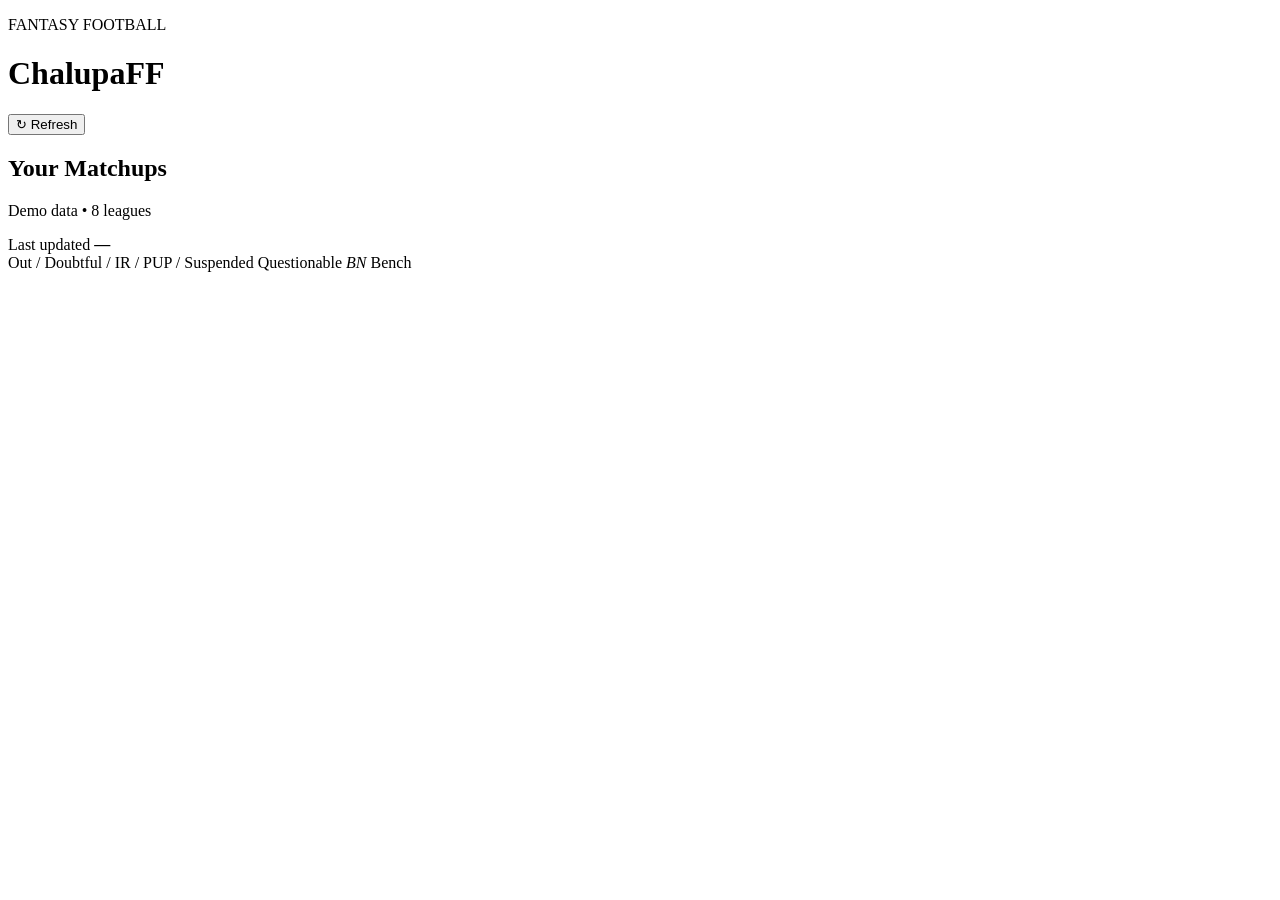
==== index.html @ 440c092e "Build ChalupaFF UI scaffold: index.html" ====
<!doctype html>
<html lang="en">
<head>
  <meta charset="utf-8">
  <meta name="viewport" content="width=device-width, initial-scale=1, viewport-fit=cover">
  <meta name="theme-color" content="#0b1220">
  <meta name="description" content="ChalupaFF fantasy football dashboard">
  <title>ChalupaFF</title>
  <link rel="stylesheet" href="styles.css">
</head>
<body>
  <header class="site-header">
    <div class="header-inner">
      <div>
        <p class="eyebrow">FANTASY FOOTBALL</p>
        <h1>ChalupaFF</h1>
      </div>
      <button id="refreshButton" class="refresh-button" type="button" aria-label="Refresh fantasy data">
        <span aria-hidden="true">↻</span>
        Refresh
      </button>
    </div>
  </header>
  <main class="page-shell">
    <section class="dashboard-intro" aria-labelledby="dashboardTitle">
      <div>
        <h2 id="dashboardTitle">Your Matchups</h2>
        <p id="statusText" class="muted">Demo data • 8 leagues</p>
      </div>
      <div class="updated">
        <span>Last updated</span>
        <strong id="lastUpdated">—</strong>
      </div>
    </section>
    <section id="leagueGrid" class="league-grid" aria-label="Fantasy league matchups"></section>
    <section class="legend" aria-label="Player status legend">
      <span><i class="status-dot status-red"></i> Out / Doubtful / IR / PUP / Suspended</span>
      <span><i class="status-dot status-yellow"></i> Questionable</span>
      <span><i class="bench-mark">BN</i> Bench</span>
    </section>
  </main>
  <dialog id="matchupsDialog" class="matchups-dialog">
    <div class="dialog-header">
      <div>
        <p class="eyebrow">LEAGUE MATCHUPS</p>
        <h2 id="dialogLeagueName">League</h2>
      </div>
      <button id="closeDialog" class="icon-button" type="button" aria-label="Close">×</button>
    </div>
    <div id="dialogContent"></div>
  </dialog>
  <script src="data/mock-data.js"></script>
  <script src="app.js"></script>
</body>
</html>
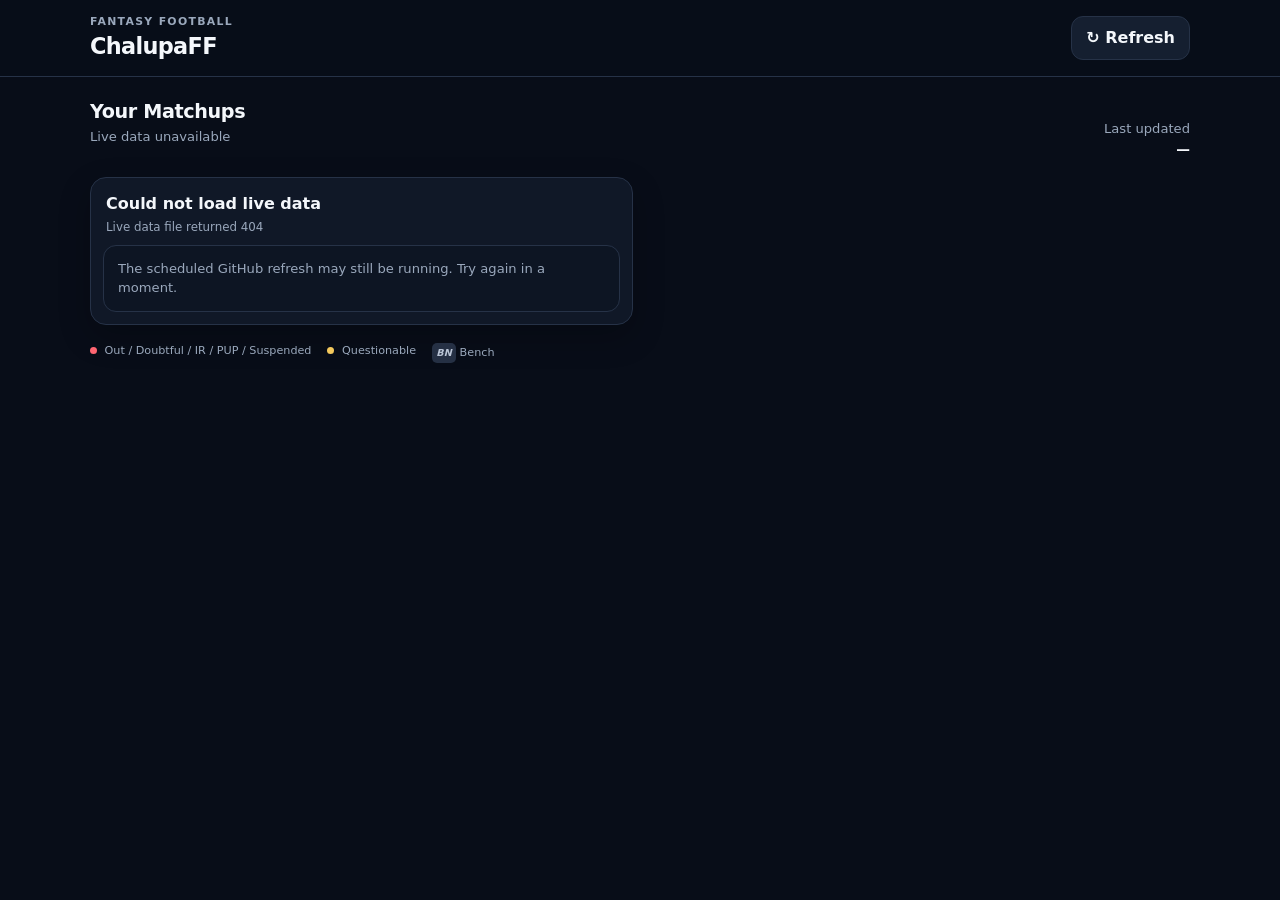
==== commit 173b2b79: "Remove mock data loader" ====
--- a/index.html
+++ b/index.html
@@ -1,55 +1,9 @@
 <!doctype html>
 <html lang="en">
-<head>
-  <meta charset="utf-8">
-  <meta name="viewport" content="width=device-width, initial-scale=1, viewport-fit=cover">
-  <meta name="theme-color" content="#0b1220">
-  <meta name="description" content="ChalupaFF fantasy football dashboard">
-  <title>ChalupaFF</title>
-  <link rel="stylesheet" href="styles.css">
-</head>
+<head><meta charset="utf-8"><meta name="viewport" content="width=device-width, initial-scale=1, viewport-fit=cover"><meta name="theme-color" content="#0b1220"><meta name="description" content="ChalupaFF fantasy football dashboard"><title>ChalupaFF</title><link rel="stylesheet" href="styles.css"></head>
 <body>
-  <header class="site-header">
-    <div class="header-inner">
-      <div>
-        <p class="eyebrow">FANTASY FOOTBALL</p>
-        <h1>ChalupaFF</h1>
-      </div>
-      <button id="refreshButton" class="refresh-button" type="button" aria-label="Refresh fantasy data">
-        <span aria-hidden="true">↻</span>
-        Refresh
-      </button>
-    </div>
-  </header>
-  <main class="page-shell">
-    <section class="dashboard-intro" aria-labelledby="dashboardTitle">
-      <div>
-        <h2 id="dashboardTitle">Your Matchups</h2>
-        <p id="statusText" class="muted">Demo data • 8 leagues</p>
-      </div>
-      <div class="updated">
-        <span>Last updated</span>
-        <strong id="lastUpdated">—</strong>
-      </div>
-    </section>
-    <section id="leagueGrid" class="league-grid" aria-label="Fantasy league matchups"></section>
-    <section class="legend" aria-label="Player status legend">
-      <span><i class="status-dot status-red"></i> Out / Doubtful / IR / PUP / Suspended</span>
-      <span><i class="status-dot status-yellow"></i> Questionable</span>
-      <span><i class="bench-mark">BN</i> Bench</span>
-    </section>
-  </main>
-  <dialog id="matchupsDialog" class="matchups-dialog">
-    <div class="dialog-header">
-      <div>
-        <p class="eyebrow">LEAGUE MATCHUPS</p>
-        <h2 id="dialogLeagueName">League</h2>
-      </div>
-      <button id="closeDialog" class="icon-button" type="button" aria-label="Close">×</button>
-    </div>
-    <div id="dialogContent"></div>
-  </dialog>
-  <script src="data/mock-data.js"></script>
-  <script src="app.js"></script>
-</body>
-</html>+<header class="site-header"><div class="header-inner"><div><p class="eyebrow">FANTASY FOOTBALL</p><h1>ChalupaFF</h1></div><button id="refreshButton" class="refresh-button" type="button" aria-label="Refresh fantasy data"><span aria-hidden="true">↻</span> Refresh</button></div></header>
+<main class="page-shell"><section class="dashboard-intro" aria-labelledby="dashboardTitle"><div><h2 id="dashboardTitle">Your Matchups</h2><p id="statusText" class="muted">Loading live data…</p></div><div class="updated"><span>Last updated</span><strong id="lastUpdated">—</strong></div></section><section id="leagueGrid" class="league-grid" aria-label="Fantasy league matchups"></section><section class="legend" aria-label="Player status legend"><span><i class="status-dot status-red"></i> Out / Doubtful / IR / PUP / Suspended</span><span><i class="status-dot status-yellow"></i> Questionable</span><span><i class="bench-mark">BN</i> Bench</span></section></main>
+<dialog id="matchupsDialog" class="matchups-dialog"><div class="dialog-header"><div><p class="eyebrow">LEAGUE MATCHUPS</p><h2 id="dialogLeagueName">League</h2></div><button id="closeDialog" class="icon-button" type="button" aria-label="Close">×</button></div><div id="dialogContent"></div></dialog>
+<script src="app.js"></script>
+</body></html>
--- a/styles.css
+++ b/styles.css
@@ -0,0 +1,95 @@
+:root {
+  --bg: #080d18;
+  --panel: #101827;
+  --panel-2: #151f30;
+  --border: #263247;
+  --text: #f4f7fb;
+  --muted: #9aa8bc;
+  --green: #43d17a;
+  --yellow: #f4c95d;
+  --red: #ff6672;
+  --shadow: 0 12px 32px rgba(0, 0, 0, .24);
+}
+* { box-sizing: border-box; }
+html { color-scheme: dark; }
+body { margin: 0; background: var(--bg); color: var(--text); font-family: Inter, ui-sans-serif, system-ui, -apple-system, BlinkMacSystemFont, "Segoe UI", sans-serif; line-height: 1.4; }
+button { font: inherit; }
+button:focus-visible { outline: 3px solid rgba(114, 167, 255, .7); outline-offset: 2px; }
+.site-header { border-bottom: 1px solid var(--border); background: rgba(8, 13, 24, .96); }
+.header-inner, .page-shell { width: min(1100px, calc(100% - 28px)); margin: 0 auto; }
+.header-inner { min-height: 76px; display: flex; align-items: center; justify-content: space-between; gap: 16px; }
+.eyebrow { margin: 0 0 2px; color: var(--muted); font-size: .68rem; font-weight: 800; letter-spacing: .12em; }
+h1, h2, h3, p { margin-top: 0; }
+h1 { margin-bottom: 0; font-size: 1.4rem; letter-spacing: -.03em; }
+h2 { margin-bottom: 2px; font-size: 1.2rem; letter-spacing: -.02em; }
+.refresh-button, .icon-button, .secondary-button { min-height: 44px; border: 1px solid var(--border); border-radius: 12px; background: var(--panel-2); color: var(--text); cursor: pointer; }
+.refresh-button { padding: 0 14px; display: inline-flex; align-items: center; gap: 7px; font-weight: 700; }
+.refresh-button:disabled { opacity: .6; cursor: wait; }
+.page-shell { padding: 22px 0 42px; }
+.dashboard-intro { display: flex; align-items: end; justify-content: space-between; gap: 18px; margin-bottom: 18px; }
+.muted, .updated span { color: var(--muted); font-size: .82rem; }
+.updated { text-align: right; white-space: nowrap; }
+.updated span, .updated strong { display: block; }
+.updated strong { margin-top: 2px; font-size: .86rem; }
+.league-grid { display: grid; grid-template-columns: repeat(2, minmax(0, 1fr)); gap: 14px; }
+.league-card { overflow: hidden; border: 1px solid var(--border); border-radius: 16px; background: var(--panel); box-shadow: var(--shadow); }
+.league-top { padding: 15px 15px 10px; display: flex; justify-content: space-between; gap: 12px; }
+.league-name { margin: 0; font-size: 1rem; }
+.league-meta { margin: 3px 0 0; color: var(--muted); font-size: .74rem; }
+.record { text-align: right; white-space: nowrap; }
+.record strong { display: block; font-size: .9rem; }
+.record span { color: var(--muted); font-size: .72rem; }
+.matchup { margin: 0 12px 12px; border: 1px solid var(--border); border-radius: 13px; background: #0d1523; }
+.team-row { padding: 12px; display: grid; grid-template-columns: minmax(0, 1fr) auto; gap: 10px; align-items: center; }
+.team-row + .team-row { border-top: 1px solid var(--border); }
+.team-row.mine { background: rgba(114, 167, 255, .05); }
+.team-name { min-width: 0; font-weight: 750; overflow-wrap: anywhere; }
+.team-sub { margin-top: 2px; color: var(--muted); font-size: .72rem; }
+.score { font-size: 1.15rem; font-weight: 800; text-align: right; font-variant-numeric: tabular-nums; }
+.matchup-summary { padding: 10px 12px 12px; border-top: 1px solid var(--border); }
+.projection-line { display: flex; justify-content: space-between; gap: 8px; color: var(--muted); font-size: .73rem; }
+.win-meter { height: 7px; margin-top: 7px; overflow: hidden; border-radius: 999px; background: linear-gradient(90deg, var(--red), var(--yellow) 50%, var(--green)); position: relative; }
+.win-marker { position: absolute; top: -3px; width: 3px; height: 13px; border-radius: 3px; background: #fff; box-shadow: 0 0 0 2px rgba(0,0,0,.25); }
+.card-actions { padding: 0 12px 12px; display: flex; gap: 8px; }
+.secondary-button { flex: 1; padding: 0 10px; font-size: .78rem; font-weight: 750; }
+.secondary-button:hover, .refresh-button:hover, .icon-button:hover { border-color: #3b4a64; background: #1a2639; }
+.players-panel { border-top: 1px solid var(--border); padding: 10px 12px 12px; }
+.player-section-title { margin: 2px 0 7px; color: var(--muted); font-size: .67rem; font-weight: 800; letter-spacing: .1em; }
+.player { width: 100%; padding: 9px 0; display: grid; grid-template-columns: auto minmax(0, 1fr) auto; gap: 9px; align-items: center; border: 0; border-top: 1px solid rgba(38, 50, 71, .65); background: transparent; color: var(--text); text-align: left; cursor: pointer; }
+.player:first-of-type { border-top: 0; }
+.position { width: 29px; color: var(--muted); font-size: .67rem; font-weight: 800; }
+.player-name { min-width: 0; font-weight: 700; overflow-wrap: anywhere; }
+.player-detail { display: block; margin-top: 1px; color: var(--muted); font-size: .67rem; font-weight: 500; }
+.player-score { font-size: .82rem; font-weight: 800; font-variant-numeric: tabular-nums; }
+.player-detail-panel { grid-column: 1 / -1; padding: 9px 10px; border: 1px solid var(--border); border-radius: 10px; background: var(--panel-2); font-size: .74rem; }
+.stats { display: flex; flex-wrap: wrap; gap: 5px 12px; color: var(--muted); }
+.news { margin-top: 8px; color: #c8d2e0; }
+.status-out .player-name, .status-out .player-score { color: var(--red); }
+.status-questionable .player-name, .status-questionable .player-score { color: var(--yellow); }
+.player-status { display: inline-block; margin-left: 5px; font-size: .62rem; font-weight: 850; letter-spacing: .02em; }
+.bench-section { margin-top: 12px; }
+.bench-mark { display: inline-flex; min-width: 24px; min-height: 20px; align-items: center; justify-content: center; border-radius: 5px; background: #253044; color: #bac5d6; font-size: .6rem; font-weight: 850; }
+.legend { margin-top: 18px; display: flex; flex-wrap: wrap; gap: 8px 16px; color: var(--muted); font-size: .7rem; }
+.status-dot { width: 7px; height: 7px; display: inline-block; border-radius: 50%; margin-right: 4px; }
+.status-dot.status-red { background: var(--red); }
+.status-dot.status-yellow { background: var(--yellow); }
+.matchups-dialog { width: min(720px, calc(100% - 20px)); max-height: min(88vh, 900px); padding: 0; border: 1px solid var(--border); border-radius: 18px; background: var(--bg); color: var(--text); box-shadow: 0 24px 80px rgba(0,0,0,.5); }
+.matchups-dialog::backdrop { background: rgba(0, 0, 0, .72); }
+.dialog-header { position: sticky; top: 0; z-index: 2; padding: 16px; display: flex; align-items: center; justify-content: space-between; border-bottom: 1px solid var(--border); background: rgba(8,13,24,.98); }
+.icon-button { width: 44px; padding: 0; font-size: 1.5rem; line-height: 1; }
+.dialog-matchups { padding: 12px; }
+.dialog-matchup { margin-bottom: 12px; border: 1px solid var(--border); border-radius: 14px; background: var(--panel); overflow: hidden; }
+.dialog-matchup:last-child { margin-bottom: 0; }
+@media (max-width: 700px) {
+  .header-inner, .page-shell { width: min(100% - 20px, 1100px); }
+  .header-inner { min-height: 68px; }
+  .league-grid { grid-template-columns: 1fr; }
+  .dashboard-intro { align-items: flex-start; }
+}
+@media (max-width: 420px) {
+  .page-shell { padding-top: 16px; }
+  .dashboard-intro { display: block; }
+  .updated { margin-top: 8px; text-align: left; }
+  .refresh-button { padding: 0 11px; }
+  .league-top { padding-left: 12px; padding-right: 12px; }
+}
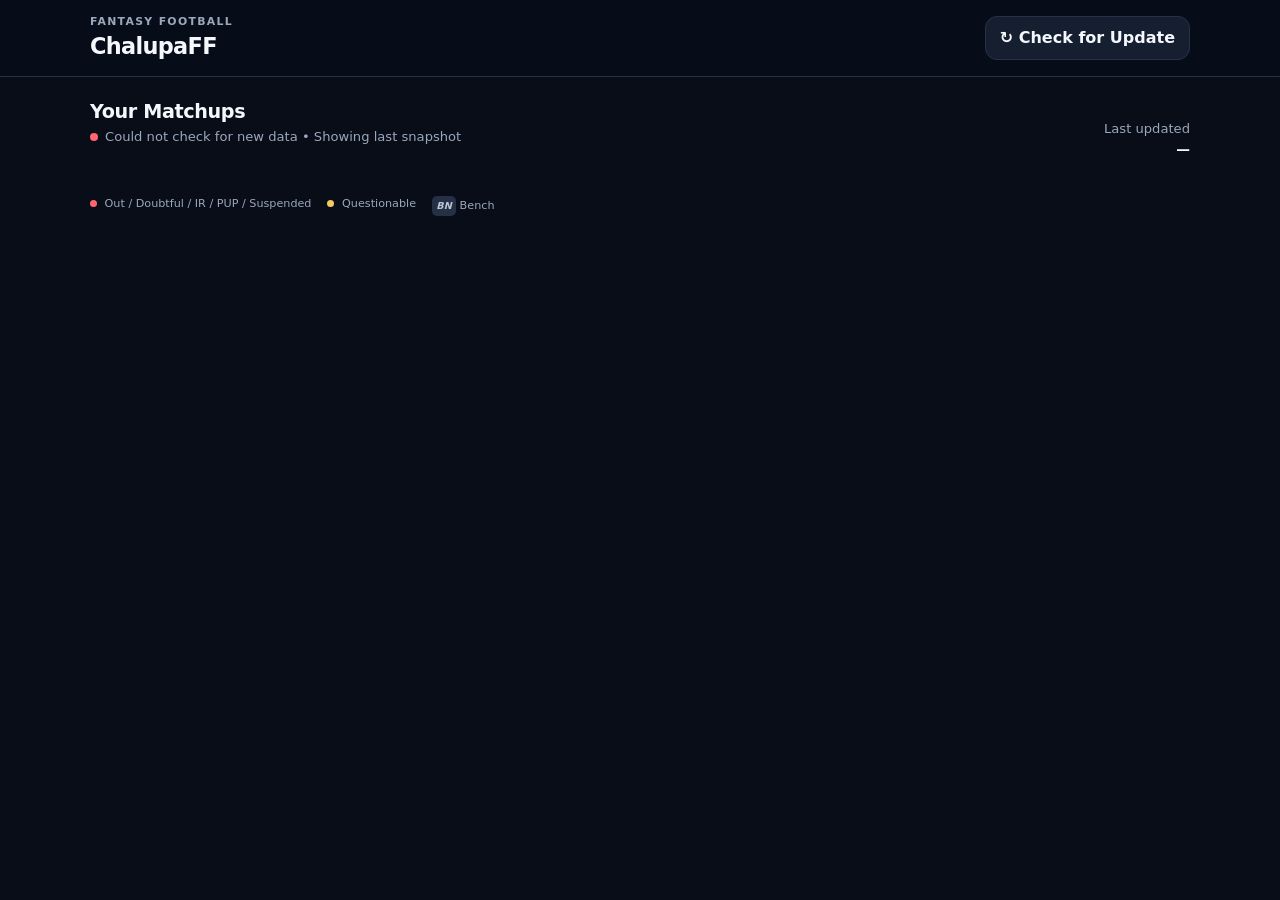
==== commit 62c99b72: "Clarify dashboard update button behavior" ====
--- a/index.html
+++ b/index.html
@@ -2,7 +2,7 @@
 <html lang="en">
 <head><meta charset="utf-8"><meta name="viewport" content="width=device-width, initial-scale=1, viewport-fit=cover"><meta name="theme-color" content="#0b1220"><meta name="description" content="ChalupaFF fantasy football dashboard"><title>ChalupaFF</title><link rel="stylesheet" href="styles.css"></head>
 <body>
-<header class="site-header"><div class="header-inner"><div><p class="eyebrow">FANTASY FOOTBALL</p><h1>ChalupaFF</h1></div><button id="refreshButton" class="refresh-button" type="button" aria-label="Refresh fantasy data"><span aria-hidden="true">↻</span> Refresh</button></div></header>
+<header class="site-header"><div class="header-inner"><div><p class="eyebrow">FANTASY FOOTBALL</p><h1>ChalupaFF</h1></div><button id="refreshButton" class="refresh-button" type="button" aria-label="Check for newer fantasy data"><span aria-hidden="true">↻</span> Check for Update</button></div></header>
 <main class="page-shell"><section class="dashboard-intro" aria-labelledby="dashboardTitle"><div><h2 id="dashboardTitle">Your Matchups</h2><p id="statusText" class="muted">Loading live data…</p></div><div class="updated"><span>Last updated</span><strong id="lastUpdated">—</strong></div></section><section id="leagueGrid" class="league-grid" aria-label="Fantasy league matchups"></section><section class="legend" aria-label="Player status legend"><span><i class="status-dot status-red"></i> Out / Doubtful / IR / PUP / Suspended</span><span><i class="status-dot status-yellow"></i> Questionable</span><span><i class="bench-mark">BN</i> Bench</span></section></main>
 <dialog id="matchupsDialog" class="matchups-dialog"><div class="dialog-header"><div><p class="eyebrow">LEAGUE MATCHUPS</p><h2 id="dialogLeagueName">League</h2></div><button id="closeDialog" class="icon-button" type="button" aria-label="Close">×</button></div><div id="dialogContent"></div></dialog>
 <script src="app.js"></script>
--- a/styles.css
+++ b/styles.css
@@ -54,9 +54,16 @@
 .secondary-button { flex: 1; padding: 0 10px; font-size: .78rem; font-weight: 750; }
 .secondary-button:hover, .refresh-button:hover, .icon-button:hover { border-color: #3b4a64; background: #1a2639; }
 .players-panel { border-top: 1px solid var(--border); padding: 10px 12px 12px; }
+.matchup-players { display: grid; grid-template-columns: repeat(2, minmax(0, 1fr)); border-top: 1px solid var(--border); }
+.player-column { min-width: 0; padding: 10px 12px 12px; }
+.player-column + .player-column { border-left: 1px solid var(--border); }
+.player-column .players-panel { border-top: 0; padding: 0; }
+.player-team-heading { padding: 2px 0 7px; font-size: .78rem; font-weight: 800; }
+.opponent-heading { color: #c8d2e0; }
 .player-section-title { margin: 2px 0 7px; color: var(--muted); font-size: .67rem; font-weight: 800; letter-spacing: .1em; }
 .player { width: 100%; padding: 9px 0; display: grid; grid-template-columns: auto minmax(0, 1fr) auto; gap: 9px; align-items: center; border: 0; border-top: 1px solid rgba(38, 50, 71, .65); background: transparent; color: var(--text); text-align: left; cursor: pointer; }
 .player:first-of-type { border-top: 0; }
+.player-placeholder { visibility: hidden; pointer-events: none; }
 .position { width: 29px; color: var(--muted); font-size: .67rem; font-weight: 800; }
 .player-name { min-width: 0; font-weight: 700; overflow-wrap: anywhere; }
 .player-detail { display: block; margin-top: 1px; color: var(--muted); font-size: .67rem; font-weight: 500; }
@@ -84,6 +91,8 @@
   .header-inner, .page-shell { width: min(100% - 20px, 1100px); }
   .header-inner { min-height: 68px; }
   .league-grid { grid-template-columns: 1fr; }
+  .matchup-players { grid-template-columns: repeat(2, minmax(0, 1fr)); }
+  .player-column + .player-column { border-left: 1px solid var(--border); border-top: 0; }
   .dashboard-intro { align-items: flex-start; }
 }
 @media (max-width: 420px) {
@@ -92,4 +101,5 @@
   .updated { margin-top: 8px; text-align: left; }
   .refresh-button { padding: 0 11px; }
   .league-top { padding-left: 12px; padding-right: 12px; }
-}+}
+.data-status{display:inline-flex;align-items:center;gap:7px}.data-status i{width:8px;height:8px;display:inline-block;border-radius:50%;background:var(--green);flex:0 0 auto}.data-status-checking i{background:var(--yellow);animation:data-pulse 1s ease-in-out infinite}.data-status-waiting i{background:var(--yellow)}.data-status-updated i{background:var(--green)}.data-status-warning i{background:var(--yellow)}.data-status-error i{background:var(--red)}@keyframes data-pulse{50%{opacity:.35;transform:scale(.7)}}
